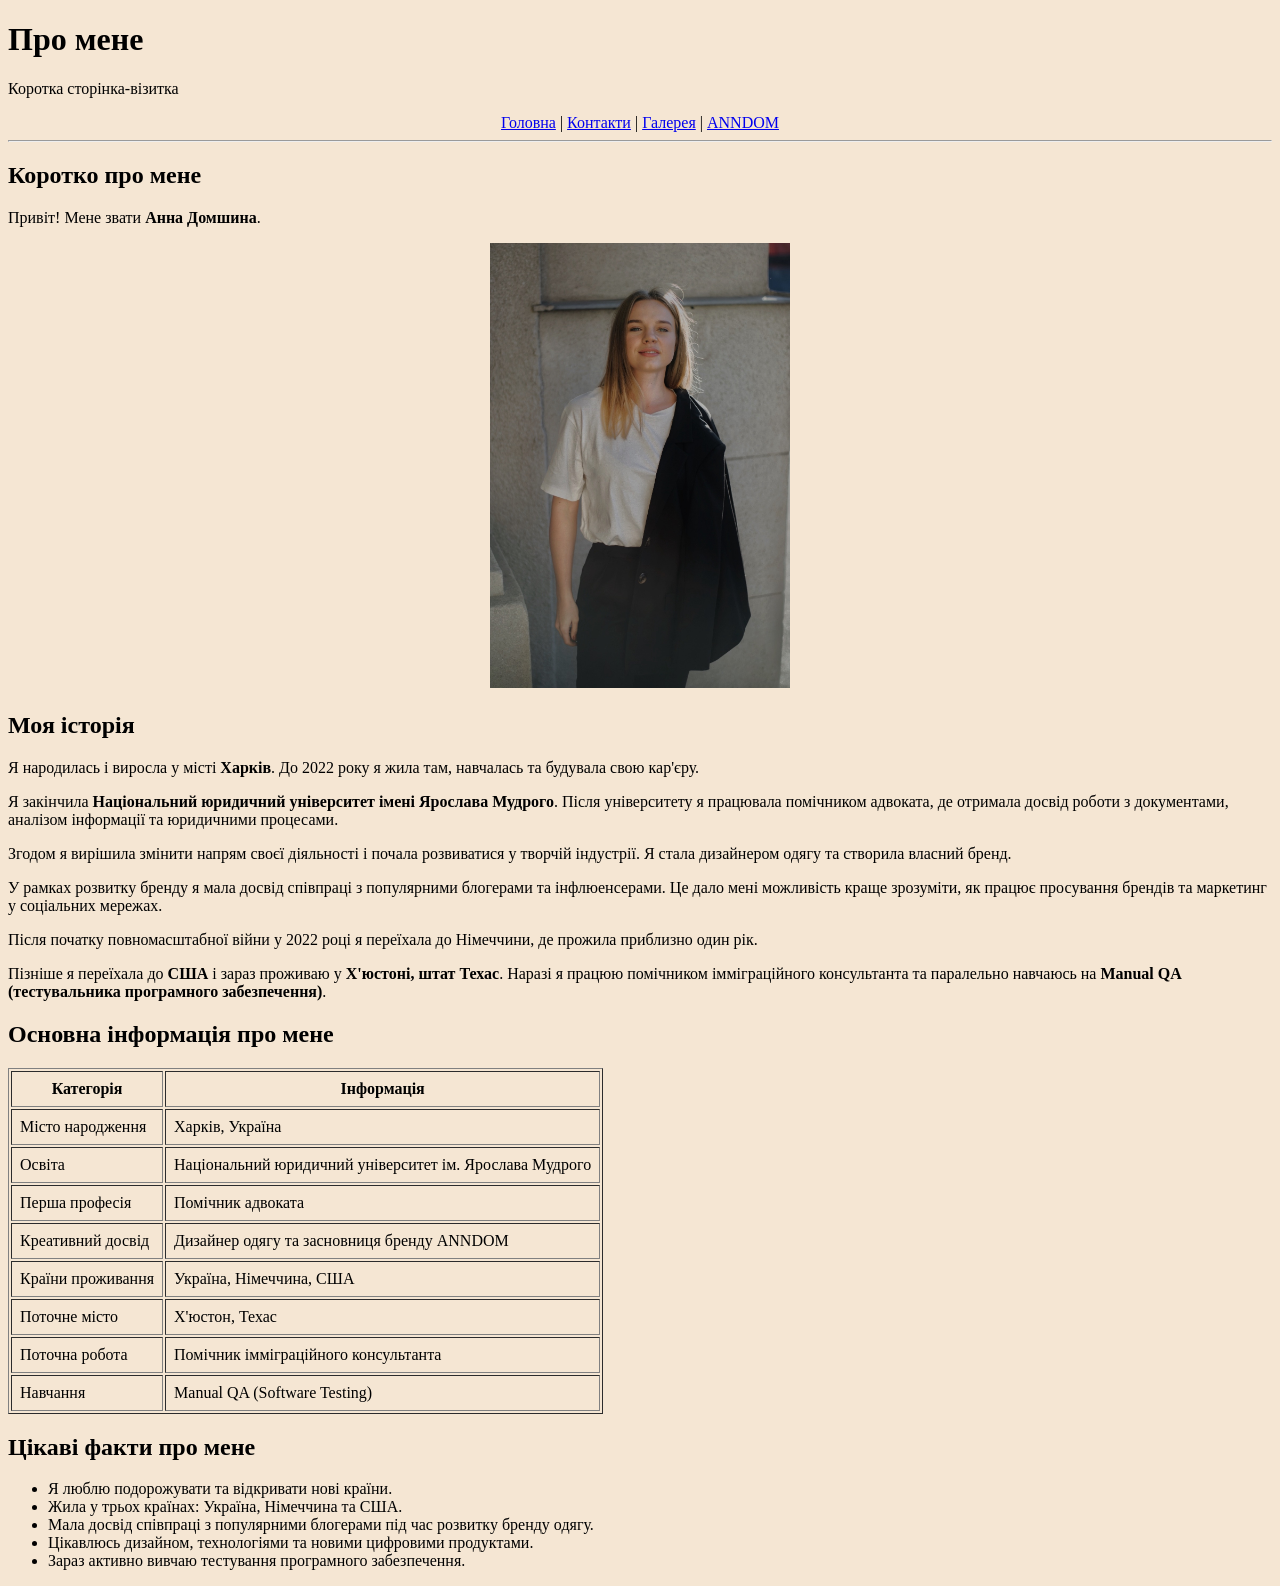
==== html/index.html @ ef3213d1 "Add HTML pages" ====
<!doctype html>
<html lang="uk">
<head>
  <meta charset="utf-8" />
  <meta name="viewport" content="width=device-width, initial-scale=1" />
  <title>Про мене — Анна Домшина</title>
</head>

<body id="top" bgcolor="#F5E6D3">

  <header>
    <h1>Про мене</h1>
    <p>Коротка сторінка-візитка</p>

    <nav>
<center>

<a href="index.html">Головна</a> |
<a href="pages/contact.html">Контакти</a> |
<a href="pages/gallery.html">Галерея</a> |
<a href="pages/anndom.html">ANNDOM</a>

</center>
    </nav>

    <hr />
  </header>

  <main>
    <section id="about">
      <h2>Коротко про мене</h2>

<p>
Привіт! Мене звати <strong>Анна Домшина</strong>. 
</p>
<center><img src="photo/photo 1.jpg" alt="Анна Домшина" width="300"></center>
</p>
<h2>Моя історія</h2>

<p>
Я народилась і виросла у місті <strong>Харків</strong>. До 2022 року я жила там,
навчалась та будувала свою кар'єру.
</p>

<p>
Я закінчила <strong>Національний юридичний університет імені Ярослава Мудрого</strong>.
Після університету я працювала помічником адвоката, де отримала досвід роботи з
документами, аналізом інформації та юридичними процесами.
</p>

<p>
Згодом я вирішила змінити напрям своєї діяльності і почала розвиватися у творчій
індустрії. Я стала дизайнером одягу та створила власний бренд.
</p>

<p>
У рамках розвитку бренду я мала досвід співпраці з популярними блогерами
та інфлюенсерами. Це дало мені можливість краще зрозуміти,
як працює просування брендів та маркетинг у соціальних мережах.
</p>

<p>
Після початку повномасштабної війни у 2022 році я переїхала до Німеччини,
де прожила приблизно один рік.
</p>

<p>
Пізніше я переїхала до <strong>США</strong> і зараз проживаю у
<strong>Х'юстоні, штат Техас</strong>. Наразі я працюю помічником
імміграційного консультанта та паралельно навчаюсь на
<strong>Manual QA (тестувальника програмного забезпечення)</strong>.
</p>
<h2>Основна інформація про мене</h2>


<table border="1" cellpadding="8">

<thead>
<tr>
<th>Категорія</th>
<th>Інформація</th>
</tr>
</thead>

<tbody>

<tr>
<td>Місто народження</td>
<td>Харків, Україна</td>
</tr>

<tr>
<td>Освіта</td>
<td>Національний юридичний університет ім. Ярослава Мудрого</td>
</tr>

<tr>
<td>Перша професія</td>
<td>Помічник адвоката</td>
</tr>

<tr>
<td>Креативний досвід</td>
<td>Дизайнер одягу та засновниця бренду ANNDOM</td>
</tr>

<tr>
<td>Країни проживання</td>
<td>Україна, Німеччина, США</td>
</tr>

<tr>
<td>Поточне місто</td>
<td>Х'юстон, Техас</td>
</tr>

<tr>
<td>Поточна робота</td>
<td>Помічник імміграційного консультанта</td>
</tr>

<tr>
<td>Навчання</td>
<td>Manual QA (Software Testing)</td>
</tr>

</tbody>

</table>
<h2>Цікаві факти про мене</h2>

<ul>

<li>Я люблю подорожувати та відкривати нові країни.</li>

<li>Жила у трьох країнах: Україна, Німеччина та США.</li>

<li>Мала досвід співпраці з популярними блогерами під час розвитку бренду одягу.</li>

<li>Цікавлюсь дизайном, технологіями та новими цифровими продуктами.</li>

<li>Зараз активно вивчаю тестування програмного забезпечення.</li>

</ul>
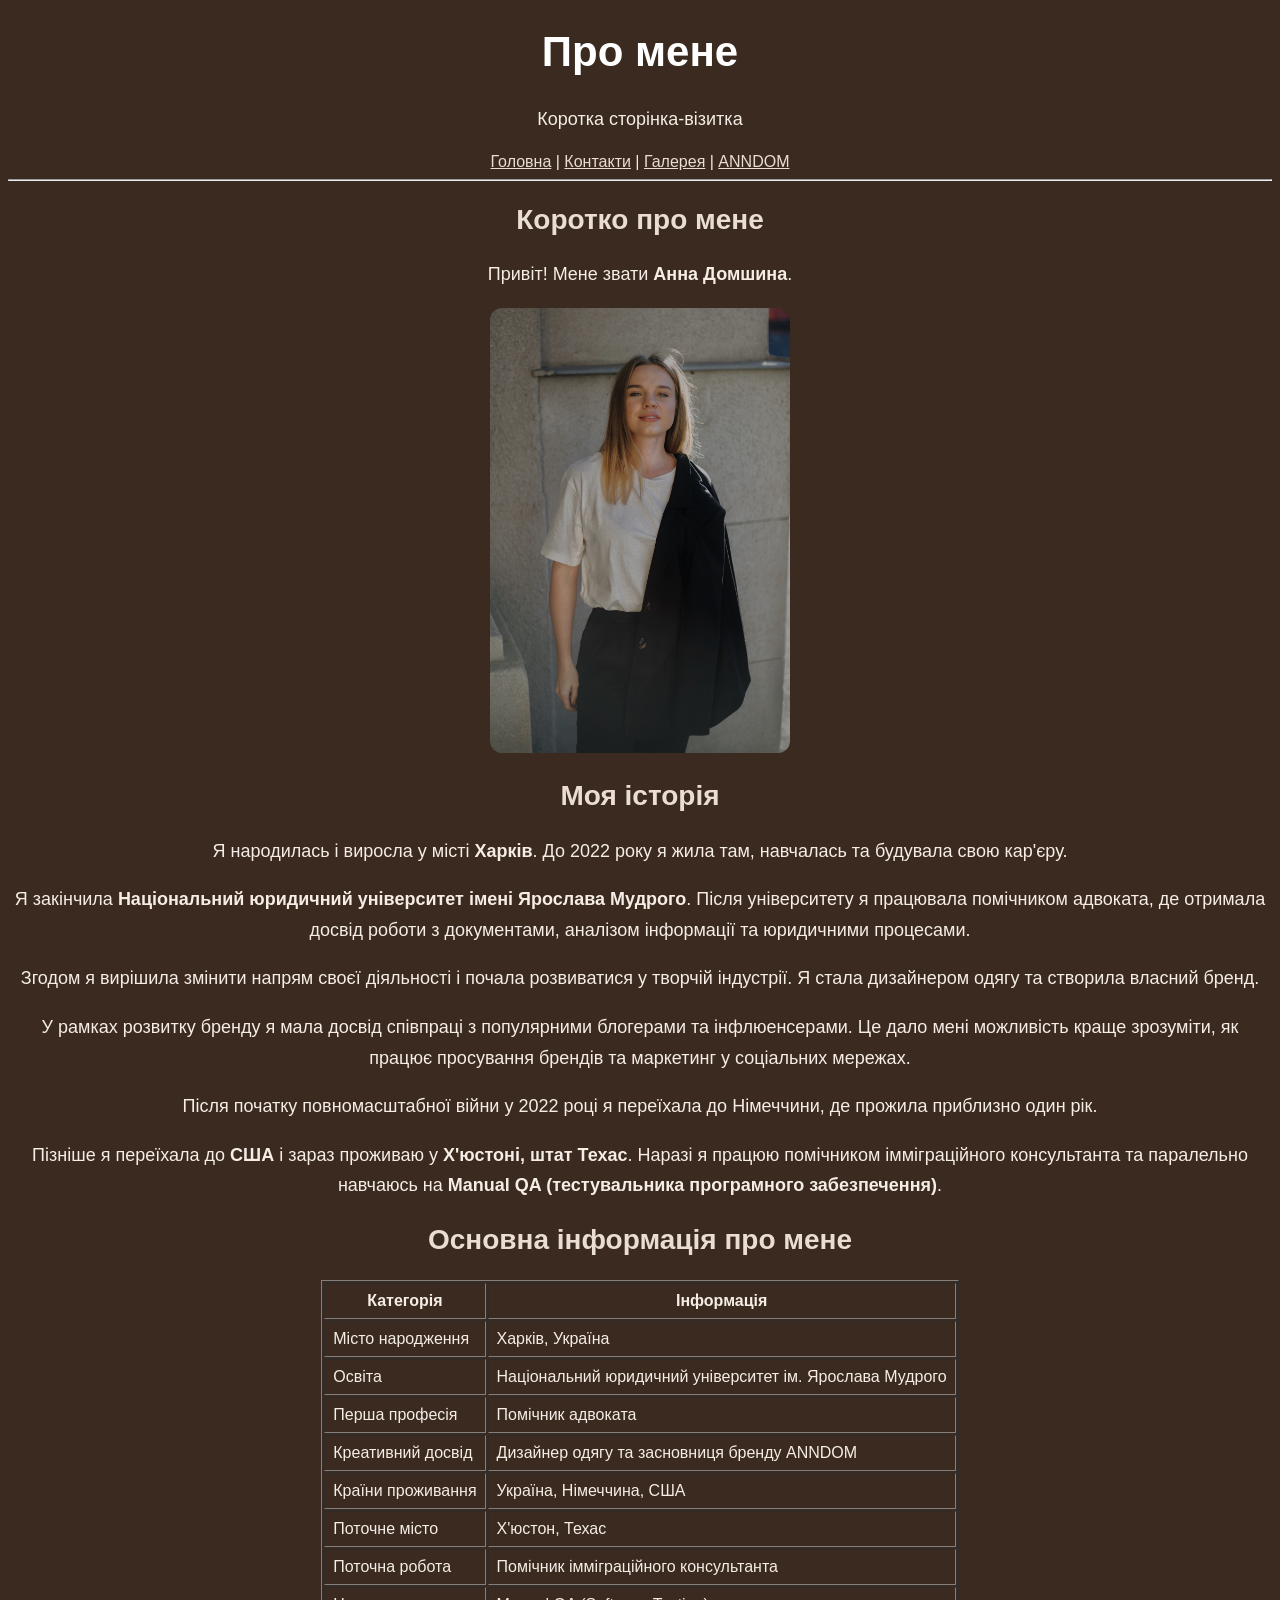
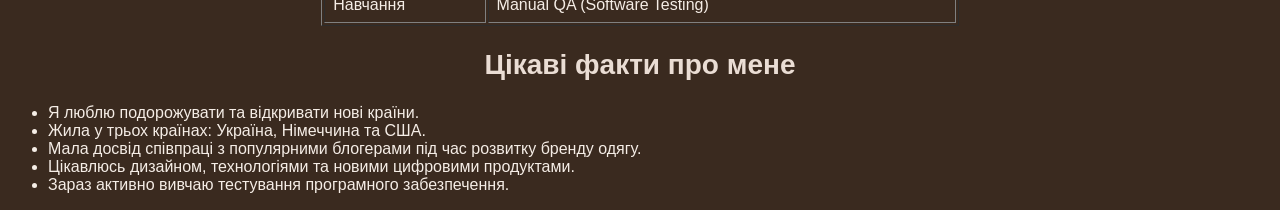
==== commit 9708e30c: "Add CSS styling to pages" ====
--- a/html/index.html
+++ b/html/index.html
@@ -4,9 +4,10 @@
   <meta charset="utf-8" />
   <meta name="viewport" content="width=device-width, initial-scale=1" />
   <title>Про мене — Анна Домшина</title>
+  <link rel="stylesheet" href="style.css">
 </head>
 
-<body id="top" bgcolor="#F5E6D3">
+<body id="top">
 
   <header>
     <h1>Про мене</h1>
--- a/html/style.css
+++ b/html/style.css
@@ -0,0 +1,93 @@
+/* Загальний стиль сторінки */
+body {
+    background-color: #3A2A1F;
+    font-family: "Helvetica Neue", Arial, sans-serif;
+    color: #F5EDE6;
+}
+
+/* Головний заголовок */
+h1 {
+    text-align: center;
+    font-size: 42px;
+    font-weight: 700;
+    color: #FFFFFF;
+}
+
+/* Підзаголовки */
+h2 {
+    text-align: center;
+    font-size: 28px;
+    color: #EADDD4;
+}
+
+/* Основний текст */
+p {
+    font-size: 18px;
+    line-height: 1.7;
+    text-align: center;
+    color: #F5EDE6;
+}
+
+/* Меню навігації */
+.navigation {
+    text-align: center;
+    font-size: 18px;
+    margin-bottom: 20px;
+}
+
+/* Посилання в меню */
+.navigation a {
+    text-decoration: none;
+    color: #F5EDE6;
+    font-weight: 600;
+    padding: 8px;
+}
+
+/* Ефект при наведенні */
+.navigation a:hover {
+    color: #D6B89C;
+}
+
+/* Загальні посилання */
+a {
+    color: #EADDD4;
+}
+
+/* Галерея */
+table {
+    margin: auto;
+}
+
+/* Фото */
+img {
+    border-radius: 12px;
+}
+/* Ефект для фото в галереї */
+img {
+    border-radius: 12px;
+    transition: transform 0.3s;
+}
+
+img:hover {
+    transform: scale(1.05);
+}
+/* Стиль для меню навігації */
+.navigation {
+    text-align: center;
+    font-size: 18px;
+    margin-bottom: 30px;
+    padding: 10px;
+}
+
+/* Посилання меню */
+.navigation a {
+    text-decoration: none;
+    color: #F5EDE6;
+    font-weight: 600;
+    padding: 10px 15px;
+}
+
+/* Ефект при наведенні */
+.navigation a:hover {
+    color: #D6B89C;
+}
